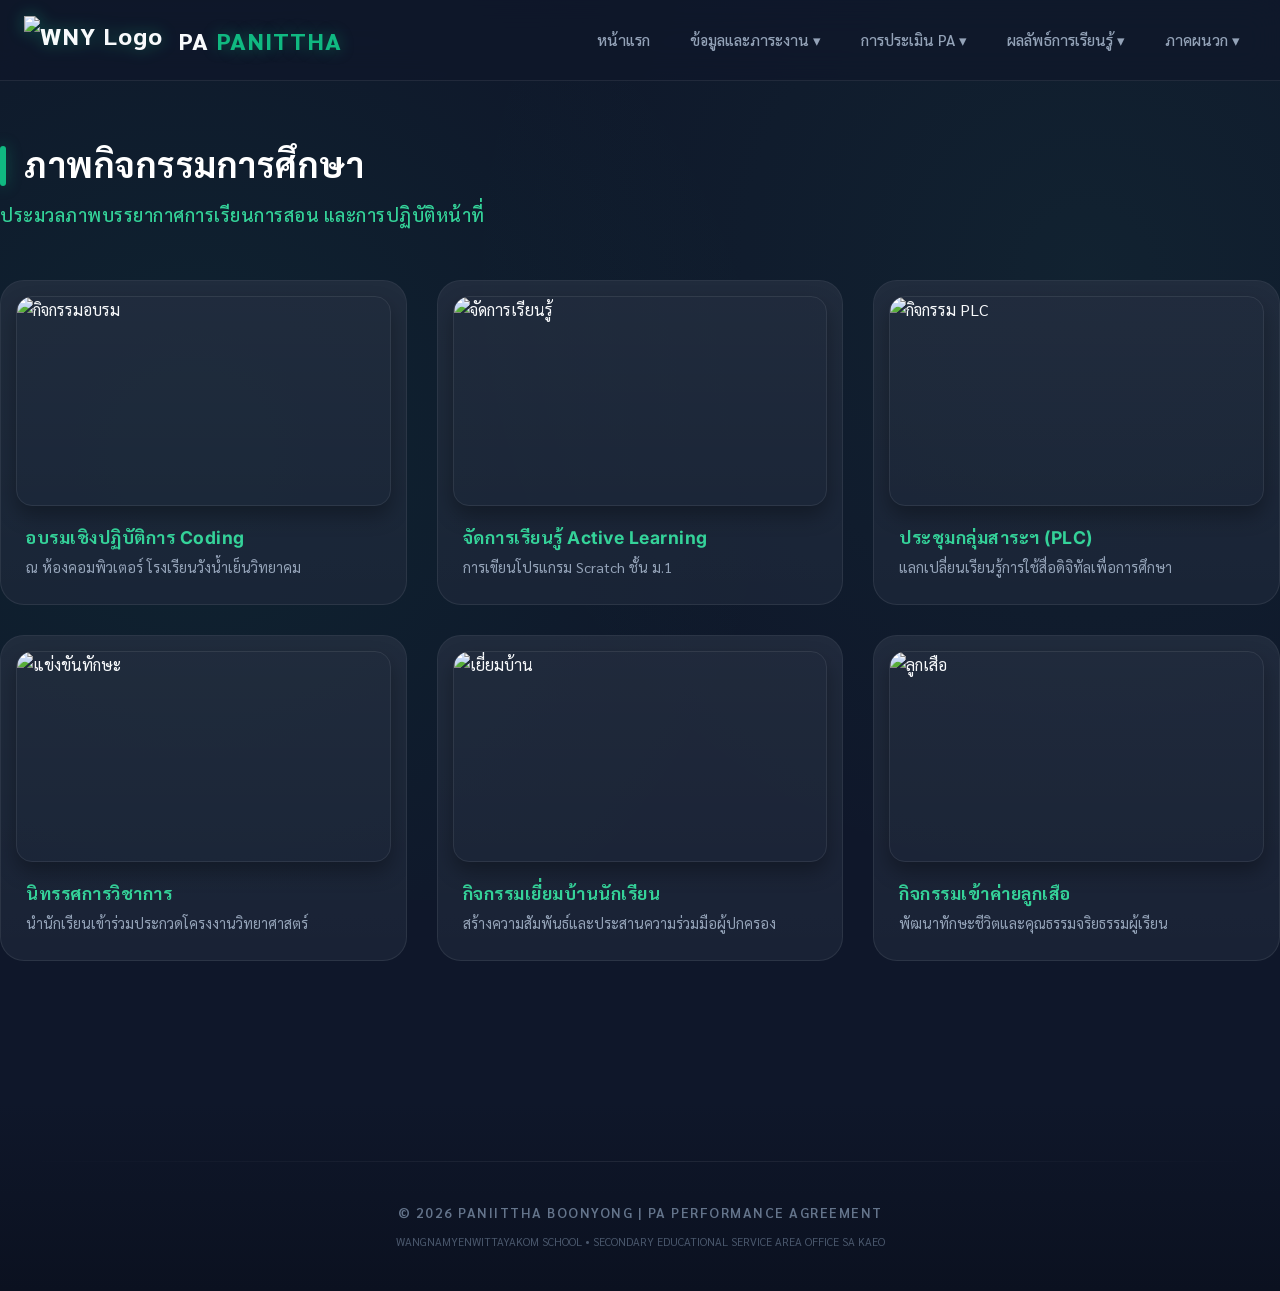
==== activities.html @ 5fad7bea "Add files via upload" ====
<!DOCTYPE html>
<html lang="th">
<head>
    <meta charset="UTF-8">
    <meta name="viewport" content="width=device-width, initial-scale=1.0">
    <title>PA | PANITTHA - ภาพกิจกรรม</title>
    <link rel="icon" type="image/png" href="https://upload.wikimedia.org/wikipedia/commons/1/15/Wny-logo.png">
    <link rel="stylesheet" href="style.css">
</head>
<body>
    <nav class="navbar">
        <div class="container nav-wrapper">
            <div class="logo">
                <img src="https://upload.wikimedia.org/wikipedia/commons/1/15/Wny-logo.png" alt="WNY Logo">
                <div style="line-height: 1.2;">
                    PA <span>PANITTHA</span>
                </div>
            </div>
            <ul class="nav-menu">
                <li><a href="index.html" >หน้าแรก</a></li>
                <li class="dropdown">
                    <a href="#" >ข้อมูลและภาระงาน ▾</a>
                    <div class="dropdown-content">
                        <a href="profile.html" >ข้อมูลทั่วไป</a>
                        <a href="workload.html" >ภาระงานตาม ก.ค.ศ.</a>
                    </div>
                </li>
                <li class="dropdown">
                    <a href="#" >การประเมิน PA ▾</a>
                    <div class="dropdown-content">
                        <a href="part1.html" >องค์ประกอบที่ 1 (การจัดการเรียนรู้)</a>
                        <a href="part2.html" >องค์ประกอบที่ 2 (การส่งเสริมฯ)</a>
                        <a href="part3.html" >องค์ประกอบที่ 3 (การพัฒนาตนเอง)</a>
                        <a href="challenge.html" >ประเด็นท้าทาย (ส่วนที่ 2)</a>
                    </div>
                </li>
                <li class="dropdown">
                    <a href="#" >ผลลัพธ์การเรียนรู้ ▾</a>
                    <div class="dropdown-content">
                        <a href="innovation.html" >สื่อและนวัตกรรม</a>
                        <a href="students.html" >ผลงานนักเรียน</a>
                    </div>
                </li>
                <li class="dropdown">
                    <a href="#" class="active">ภาคผนวก ▾</a>
                    <div class="dropdown-content">
                        <a href="activities.html" class="active" style="color:var(--text-main); background:rgba(16,185,129,0.15)">ภาพกิจกรรม</a>
                        <a href="awards.html" >เกียรติบัตร</a>
                    </div>
                </li>
            </ul>
        </div>
    </nav>

    <main class="container page-content">
        <header class="content-header">
            <h2 class="section-title">ภาพกิจกรรมการศึกษา</h2>
            <p class="section-subtitle">ประมวลภาพบรรยากาศการเรียนการสอน และการปฏิบัติหน้าที่</p>
        </header>

        <div class="image-grid-outside" style="grid-template-columns: repeat(auto-fill, minmax(350px, 1fr)); gap: 30px;">
            <!-- Activity 1 -->
            <div class="card" style="padding: 15px;">
                <div class="image-box" style="aspect-ratio: 16/9;">
                    <img src="https://images.unsplash.com/photo-1577896851231-70ef18881754?ixlib=rb-1.2.1&auto=format&fit=crop&w=800&q=80" alt="กิจกรรมอบรม">
                    <div class="image-overlay"><span>ดูรูปขยาย</span></div>
                </div>
                <div style="padding: 20px 10px 10px;">
                    <h4 style="color: var(--primary-light); font-size: 1.1rem; margin-bottom: 5px;">อบรมเชิงปฏิบัติการ Coding</h4>
                    <p style="color: var(--text-dim); font-size: 0.9rem;">ณ ห้องคอมพิวเตอร์ โรงเรียนวังน้ำเย็นวิทยาคม</p>
                </div>
            </div>

            <!-- Activity 2 -->
            <div class="card" style="padding: 15px;">
                <div class="image-box" style="aspect-ratio: 16/9;">
                    <img src="https://images.unsplash.com/photo-1516321497487-e288fb19713f?ixlib=rb-1.2.1&auto=format&fit=crop&w=800&q=80" alt="จัดการเรียนรู้">
                    <div class="image-overlay"><span>ดูรูปขยาย</span></div>
                </div>
                <div style="padding: 20px 10px 10px;">
                    <h4 style="color: var(--primary-light); font-size: 1.1rem; margin-bottom: 5px;">จัดการเรียนรู้ Active Learning</h4>
                    <p style="color: var(--text-dim); font-size: 0.9rem;">การเขียนโปรแกรม Scratch ชั้น ม.1</p>
                </div>
            </div>

            <!-- Activity 3 -->
            <div class="card" style="padding: 15px;">
                <div class="image-box" style="aspect-ratio: 16/9;">
                    <img src="https://images.unsplash.com/photo-1524178232363-1fb2b075b655?ixlib=rb-1.2.1&auto=format&fit=crop&w=800&q=80" alt="กิจกรรม PLC">
                    <div class="image-overlay"><span>ดูรูปขยาย</span></div>
                </div>
                <div style="padding: 20px 10px 10px;">
                    <h4 style="color: var(--primary-light); font-size: 1.1rem; margin-bottom: 5px;">ประชุมกลุ่มสาระฯ (PLC)</h4>
                    <p style="color: var(--text-dim); font-size: 0.9rem;">แลกเปลี่ยนเรียนรู้การใช้สื่อดิจิทัลเพื่อการศึกษา</p>
                </div>
            </div>

            <!-- Activity 4 -->
            <div class="card" style="padding: 15px;">
                <div class="image-box" style="aspect-ratio: 16/9;">
                    <img src="https://images.unsplash.com/photo-1503676260728-1c00da094a0b?ixlib=rb-1.2.1&auto=format&fit=crop&w=800&q=80" alt="แข่งขันทักษะ">
                    <div class="image-overlay"><span>ดูรูปขยาย</span></div>
                </div>
                <div style="padding: 20px 10px 10px;">
                    <h4 style="color: var(--primary-light); font-size: 1.1rem; margin-bottom: 5px;">นิทรรศการวิชาการ</h4>
                    <p style="color: var(--text-dim); font-size: 0.9rem;">นำนักเรียนเข้าร่วมประกวดโครงงานวิทยาศาสตร์</p>
                </div>
            </div>
            
            <!-- Activity 5 -->
            <div class="card" style="padding: 15px;">
                <div class="image-box" style="aspect-ratio: 16/9;">
                    <img src="https://images.unsplash.com/photo-1510070112810-d4e9a46d9e91?ixlib=rb-1.2.1&auto=format&fit=crop&w=800&q=80" alt="เยี่ยมบ้าน">
                    <div class="image-overlay"><span>ดูรูปขยาย</span></div>
                </div>
                <div style="padding: 20px 10px 10px;">
                    <h4 style="color: var(--primary-light); font-size: 1.1rem; margin-bottom: 5px;">กิจกรรมเยี่ยมบ้านนักเรียน</h4>
                    <p style="color: var(--text-dim); font-size: 0.9rem;">สร้างความสัมพันธ์และประสานความร่วมมือผู้ปกครอง</p>
                </div>
            </div>

            <!-- Activity 6 -->
            <div class="card" style="padding: 15px;">
                <div class="image-box" style="aspect-ratio: 16/9;">
                    <img src="https://images.unsplash.com/photo-1522202176988-66273c2fd55f?ixlib=rb-1.2.1&auto=format&fit=crop&w=800&q=80" alt="ลูกเสือ">
                    <div class="image-overlay"><span>ดูรูปขยาย</span></div>
                </div>
                <div style="padding: 20px 10px 10px;">
                    <h4 style="color: var(--primary-light); font-size: 1.1rem; margin-bottom: 5px;">กิจกรรมเข้าค่ายลูกเสือ</h4>
                    <p style="color: var(--text-dim); font-size: 0.9rem;">พัฒนาทักษะชีวิตและคุณธรรมจริยธรรมผู้เรียน</p>
                </div>
            </div>
        </div>
    </main>

    <footer>
        <div class="container footer-content">
            <div class="footer-line"></div>
            <p class="copyright">© 2026 PANIITTHA BOONYONG | PA PERFORMANCE AGREEMENT</p>
            <p class="sub-footer">WANGNAMYENWITTAYAKOM SCHOOL • SECONDARY EDUCATIONAL SERVICE AREA OFFICE SA KAEO</p>
        </div>
    </footer>

    <script src="script.js"></script>
</body>
</html>
---- style.css ----
/* PA EXPERT SYSTEM - PREMIUM DESIGN STYLESHEET */
@import url("https://fonts.googleapis.com/css2?family=Sarabun:wght@300;400;500;600;700&family=Inter:wght@400;500;600;700&display=swap");

:root {
  --primary: #10b981;
  --primary-light: #34d399;
  --primary-dark: #059669;
  --primary-glow: rgba(16, 185, 129, 0.4);
  --dark-bg: #0f172a;
  --darker-bg: #0b1120;
  --card-bg: rgba(30, 41, 59, 0.7);
  --card-bg-hover: rgba(30, 41, 59, 0.9);
  --glass-border: rgba(255, 255, 255, 0.08);
  --glass-border-hover: rgba(16, 185, 129, 0.3);
  --text-main: #f8fafc;
  --text-dim: #94a3b8;
  --text-muted: #64748b;
  --transition: all 0.4s cubic-bezier(0.4, 0, 0.2, 1);
}

* {
  margin: 0;
  padding: 0;
  box-sizing: border-box;
}

body {
  background-color: var(--dark-bg);
  color: var(--text-main);
  font-family: "Sarabun", "Inter", sans-serif;
  line-height: 1.6;
  overflow-x: hidden;
  background-image:
    radial-gradient(
      circle at 15% 50%,
      rgba(16, 185, 129, 0.08) 0%,
      transparent 50%
    ),
    radial-gradient(
      circle at 85% 30%,
      rgba(52, 211, 153, 0.06) 0%,
      transparent 50%
    );
  background-attachment: fixed;
}

.container {
  max-width: 1280px;
  margin: 0 auto;
  padding: 0 24px;
}

/* Typography Enhancements */
h1,
h2,
h3,
h4,
h5,
h6 {
  font-family: "Inter", "Sarabun", sans-serif;
  font-weight: 700;
  line-height: 1.4;
  letter-spacing: 0.5px;
}

/* Navbar Premium Glassmorphism */
.navbar {
  background: rgba(15, 23, 42, 0.75);
  backdrop-filter: blur(16px);
  -webkit-backdrop-filter: blur(16px);
  border-bottom: 1px solid var(--glass-border);
  position: sticky;
  top: 0;
  z-index: 1000;
  padding: 1rem 0;
  transition: var(--transition);
}

.navbar.scrolled {
  padding: 0.7rem 0;
  background: rgba(11, 17, 32, 0.9);
  box-shadow: 0 4px 30px rgba(0, 0, 0, 0.3);
}

.nav-wrapper {
  display: flex;
  justify-content: space-between;
  align-items: center;
}

.logo {
  font-size: 1.5rem;
  font-weight: 800;
  letter-spacing: 1px;
  display: flex;
  align-items: center;
  gap: 15px;
  cursor: pointer;
}

.logo span {
  color: var(--primary);
  text-shadow: 0 0 15px var(--primary-glow);
}

.logo img {
  height: 48px;
  width: auto;
  filter: drop-shadow(0 0 8px var(--primary-glow));
  transition: transform 0.5s cubic-bezier(0.34, 1.56, 0.64, 1);
}

.logo:hover img {
  transform: scale(1.1) rotate(5deg);
}

.nav-menu {
  display: flex;
  list-style: none;
  gap: 8px;
}

.nav-menu a {
  color: var(--text-dim);
  text-decoration: none;
  font-size: 0.95rem;
  font-weight: 500;
  padding: 8px 16px;
  border-radius: 10px;
  transition: var(--transition);
  position: relative;
}

.nav-menu a:hover,
.nav-menu a.active {
  color: var(--text-main);
  background: rgba(16, 185, 129, 0.15);
}

.nav-menu a.active::after {
  content: "";
  position: absolute;
  bottom: 0;
  left: 10%;
  width: 80%;
  height: 3px;
  background: var(--primary);
  border-radius: 3px 3px 0 0;
  box-shadow: 0 -2px 10px var(--primary-glow);
}

/* Premium Dropdown */
.dropdown {
  position: relative;
}
.dropdown-content {
  visibility: hidden;
  opacity: 0;
  position: absolute;
  top: 120%;
  left: 50%;
  transform: translateX(-50%) translateY(10px);
  background: rgba(15, 23, 42, 0.95);
  backdrop-filter: blur(20px);
  min-width: 280px;
  border-radius: 16px;
  border: 1px solid var(--glass-border);
  box-shadow: 0 20px 40px rgba(0, 0, 0, 0.6);
  padding: 12px;
  transition: var(--transition);
  z-index: 100;
}

.dropdown:hover .dropdown-content {
  visibility: visible;
  opacity: 1;
  transform: translateX(-50%) translateY(0);
}

.dropdown-content a {
  display: block;
  padding: 12px 16px;
  margin-bottom: 4px;
  border-radius: 8px;
  color: var(--text-dim);
}

.dropdown-content a:last-child {
  margin-bottom: 0;
}

/* Hero Section */
.hero {
  padding: 60px 0 100px;
  text-align: center;
}
.banner-container {
  width: 100%;
  height: 380px;
  border-radius: 30px;
  background: linear-gradient(135deg, #059669 0%, #022c22 100%);
  margin-bottom: -160px;
  overflow: hidden;
  position: relative;
  border: 1px solid var(--glass-border);
  box-shadow: 0 30px 60px rgba(0, 0, 0, 0.4);
}
.banner-img {
  width: 100%;
  height: 100%;
  object-fit: cover;
  opacity: 0.5;
  mix-blend-mode: overlay;
  transition: transform 10s ease;
}
.banner-container:hover .banner-img {
  transform: scale(1.05);
}

.profile-header-card {
  background: rgba(30, 41, 59, 0.6);
  backdrop-filter: blur(24px);
  -webkit-backdrop-filter: blur(24px);
  border: 1px solid var(--glass-border);
  border-radius: 30px;
  padding: 50px;
  display: flex;
  align-items: center;
  gap: 50px;
  box-shadow: 0 25px 50px -12px rgba(0, 0, 0, 0.7);
  max-width: 950px;
  margin: 0 auto;
  position: relative;
  text-align: left;
  transition: var(--transition);
}

.profile-header-card:hover {
  border-color: var(--glass-border-hover);
  box-shadow: 0 30px 60px -10px rgba(16, 185, 129, 0.2);
}

.profile-img-container {
  width: 200px;
  height: 200px;
  border-radius: 50%;
  border: 4px solid var(--primary);
  padding: 6px;
  overflow: hidden;
  flex-shrink: 0;
  box-shadow: 0 0 30px var(--primary-glow);
  background: var(--dark-bg);
}
.profile-img-container img {
  width: 100%;
  height: 100%;
  object-fit: cover;
  border-radius: 50%;
}

.profile-text h1 {
  font-size: 2.8rem;
  background: linear-gradient(to right, #fff, var(--primary-light));
  -webkit-background-clip: text;
  -webkit-text-fill-color: transparent;
  margin-bottom: 5px;
}

/* Universal Cards & Grid */
.section-title {
  font-size: 2.2rem;
  margin-bottom: 10px;
  position: relative;
  padding-left: 24px;
  color: #fff;
  display: flex;
  flex-direction: column;
}

.section-title::before {
  content: "";
  position: absolute;
  left: 0;
  top: 5px;
  width: 6px;
  height: 40px;
  background: var(--primary);
  border-radius: 10px;
  box-shadow: 0 0 15px var(--primary-glow);
}

.card {
  background: var(--card-bg);
  border: 1px solid var(--glass-border);
  border-radius: 24px;
  padding: 35px;
  transition: var(--transition);
  height: 100%;
  position: relative;
  overflow: hidden;
}

.card::before {
  content: "";
  position: absolute;
  top: 0;
  left: 0;
  width: 100%;
  height: 100%;
  background: linear-gradient(
    180deg,
    rgba(255, 255, 255, 0.03) 0%,
    transparent 100%
  );
  pointer-events: none;
}

.card:hover {
  background: var(--card-bg-hover);
  border-color: var(--primary-light);
  transform: translateY(-8px);
  box-shadow:
    0 20px 40px rgba(0, 0, 0, 0.5),
    0 0 20px rgba(16, 185, 129, 0.1);
}

.btn {
  display: inline-block;
  background: var(--primary);
  color: white;
  text-decoration: none;
  padding: 12px 28px;
  border-radius: 12px;
  font-weight: 600;
  transition: var(--transition);
  border: none;
  cursor: pointer;
  text-align: center;
}

.btn:hover {
  background: var(--primary-light);
  transform: translateY(-3px);
  box-shadow: 0 10px 20px rgba(16, 185, 129, 0.3);
}

/* Indicators (Part 1, 2, 3) */
.page-content {
  padding: 60px 0;
}
.content-header {
  margin-bottom: 50px;
  text-align: left;
}
.section-subtitle {
  color: var(--primary-light);
  font-size: 1.15rem;
  margin-top: 10px;
  font-weight: 500;
  letter-spacing: 0.5px;
  line-height: 1.6;
}

.indicator-item {
  margin-bottom: 60px;
}

.card-header {
  display: flex;
  align-items: center;
  gap: 24px;
  margin-bottom: 30px;
}
.indicator-number {
  background: linear-gradient(135deg, var(--primary), var(--primary-dark));
  color: white;
  width: 60px;
  height: 60px;
  border-radius: 16px;
  display: flex;
  align-items: center;
  justify-content: center;
  font-weight: 800;
  font-size: 1.5rem;
  flex-shrink: 0;
  box-shadow: 0 10px 20px var(--primary-glow);
}
.header-text h3 {
  font-size: 1.6rem;
  color: #fff;
  margin-bottom: 8px;
  letter-spacing: 0.5px;
  line-height: 1.4;
}
.status-tag {
  font-size: 0.8rem;
  background: rgba(16, 185, 129, 0.15);
  color: var(--primary-light);
  padding: 4px 12px;
  border-radius: 20px;
  display: inline-block;
  border: 1px solid rgba(16, 185, 129, 0.3);
  font-weight: 600;
  letter-spacing: 0.5px;
}

.content-grid {
  display: grid;
  grid-template-columns: 1fr 1fr;
  gap: 30px;
  margin-bottom: 30px;
}
.content-box {
  background: rgba(15, 23, 42, 0.4);
  padding: 24px;
  border-radius: 16px;
  border: 1px solid var(--glass-border);
}
.content-box label {
  display: block;
  color: var(--primary-light);
  font-weight: 700;
  font-size: 0.9rem;
  text-transform: uppercase;
  margin-bottom: 12px;
  letter-spacing: 1px;
  display: flex;
  align-items: center;
  gap: 8px;
}
.content-box label:not(:first-child) {
  margin-top: 1.5rem;
}
.content-box label::before {
  content: "";
  width: 8px;
  height: 8px;
  border-radius: 50%;
  background: var(--primary);
  box-shadow: 0 0 8px var(--primary);
}
.content-box p {
  color: var(--text-dim);
  text-align: justify;
  font-size: 1rem;
  line-height: 1.8;
  letter-spacing: 0.3px;
}

.card-footer {
  border-top: 1px solid var(--glass-border);
  padding-top: 30px;
  display: flex;
  justify-content: space-between;
  align-items: center;
}
.result-info {
  max-width: 70%;
}
.result-info label {
  color: var(--text-main);
  font-size: 1.1rem;
  font-weight: 700;
  margin-bottom: 8px;
  display: block;
}
.result-info p {
  color: var(--text-dim);
}

.btn-evidence {
  background: transparent;
  color: var(--primary-light);
  text-decoration: none;
  padding: 12px 24px;
  border-radius: 12px;
  font-weight: 600;
  transition: var(--transition);
  display: inline-block;
  border: 2px solid var(--primary);
}
.btn-evidence:hover {
  background: var(--primary);
  color: white;
  transform: translateY(-3px);
  box-shadow: 0 10px 20px rgba(16, 185, 129, 0.3);
}

/* Image Grids */
.image-showcase {
  margin-top: 40px;
}
.showcase-header {
  display: flex;
  align-items: center;
  gap: 20px;
  margin-bottom: 24px;
}
.showcase-title {
  font-size: 1rem;
  color: var(--text-main);
  font-weight: 600;
  text-transform: uppercase;
  white-space: nowrap;
  letter-spacing: 1px;
}
.title-line {
  height: 1px;
  background: linear-gradient(90deg, var(--glass-border), transparent);
  width: 100%;
}

.image-grid-outside {
  display: grid;
  grid-template-columns: repeat(auto-fill, minmax(250px, 1fr));
  gap: 24px;
}
.image-box {
  position: relative;
  border-radius: 16px;
  overflow: hidden;
  border: 1px solid var(--glass-border);
  aspect-ratio: 4/3;
  cursor: pointer;
  box-shadow: 0 10px 20px rgba(0, 0, 0, 0.3);
}
.image-box img {
  width: 100%;
  height: 100%;
  object-fit: cover;
  transition: transform 0.6s cubic-bezier(0.4, 0, 0.2, 1);
}
.image-overlay {
  position: absolute;
  inset: 0;
  background: rgba(15, 23, 42, 0.7);
  display: flex;
  align-items: center;
  justify-content: center;
  opacity: 0;
  transition: var(--transition);
  backdrop-filter: blur(4px);
}
.image-overlay span {
  color: white;
  font-weight: 600;
  font-size: 1rem;
  border: 2px solid var(--primary);
  padding: 8px 20px;
  border-radius: 30px;
  transform: translateY(20px);
  transition: var(--transition);
}
.image-box:hover img {
  transform: scale(1.1);
}
.image-box:hover .image-overlay {
  opacity: 1;
}
.image-box:hover .image-overlay span {
  transform: translateY(0);
}

/* Workload Specific Styles */
.workload-summary-grid {
  display: grid;
  grid-template-columns: repeat(auto-fit, minmax(220px, 1fr));
  gap: 24px;
  margin-bottom: 50px;
}

.summary-card {
  background: rgba(30, 41, 59, 0.5);
  border: 1px solid var(--glass-border);
  padding: 30px 20px;
  border-radius: 24px;
  text-align: center;
  transition: var(--transition);
  backdrop-filter: blur(10px);
}

.summary-card:hover {
  transform: translateY(-8px);
  border-color: var(--primary-light);
  box-shadow: 0 20px 40px rgba(0, 0, 0, 0.4);
}

.summary-card.highlight {
  background: linear-gradient(
    135deg,
    rgba(16, 185, 129, 0.15),
    rgba(5, 150, 105, 0.1)
  );
  border: 1px solid var(--primary);
  box-shadow: 0 0 30px rgba(16, 185, 129, 0.15);
}

.summary-label {
  display: block;
  font-size: 0.9rem;
  color: var(--text-dim);
  margin-bottom: 15px;
  font-weight: 600;
}
.summary-value {
  display: block;
  font-size: 3.5rem;
  font-weight: 800;
  color: var(--text-main);
  line-height: 1;
  margin-bottom: 5px;
  font-family: "Inter", sans-serif;
}
.summary-card.highlight .summary-value {
  color: var(--primary-light);
  text-shadow: 0 0 20px rgba(52, 211, 153, 0.4);
}
.summary-unit {
  font-size: 0.85rem;
  color: var(--text-muted);
  text-transform: uppercase;
  letter-spacing: 1px;
}

.workload-section {
  margin-bottom: 40px;
}

.card-body-flex {
  display: flex;
  gap: 40px;
  align-items: flex-start;
}
.table-container {
  flex: 1.6;
  width: 100%;
}

.side-image-container {
  flex: 1;
  border-radius: 20px;
  overflow: hidden;
  position: relative;
  box-shadow: 0 15px 30px rgba(0, 0, 0, 0.4);
}
.side-image-container img {
  width: 100%;
  height: 100%;
  object-fit: cover;
  display: block;
  transition: transform 0.8s ease;
}
.side-image-container:hover img {
  transform: scale(1.08);
}

/* Premium Tables */
table {
  width: 100%;
  margin-top: 10px;
  border-collapse: separate;
  border-spacing: 0;
  border-radius: 16px;
  overflow: hidden;
  background: rgba(15, 23, 42, 0.4);
  border: 1px solid var(--glass-border);
}

th {
  padding: 16px 20px;
  background: rgba(255, 255, 255, 0.03);
  color: var(--text-main);
  font-weight: 600;
  font-size: 0.95rem;
  text-align: left;
  border-bottom: 1px solid var(--glass-border);
}

td {
  padding: 16px 20px;
  font-size: 0.95rem;
  color: var(--text-dim);
  border-bottom: 1px solid rgba(255, 255, 255, 0.02);
  transition: var(--transition);
}

tr:hover td {
  background: rgba(255, 255, 255, 0.03);
  color: var(--text-main);
}
tr:last-child td {
  border-bottom: none;
}

.table-total {
  background: rgba(16, 185, 129, 0.08);
}
.table-total td {
  font-weight: 700;
  color: var(--primary-light);
  border-top: 2px solid var(--primary);
}

/* Lightbox Modal */
.lightbox {
  position: fixed;
  inset: 0;
  z-index: 2000;
  background: rgba(5, 8, 15, 0.95);
  backdrop-filter: blur(10px);
  display: flex;
  align-items: center;
  justify-content: center;
  opacity: 0;
  visibility: hidden;
  transition: var(--transition);
}
.lightbox.active {
  opacity: 1;
  visibility: visible;
}
.lightbox img {
  max-width: 90%;
  max-height: 90vh;
  border-radius: 12px;
  box-shadow: 0 25px 50px rgba(0, 0, 0, 0.8);
  transform: scale(0.9);
  transition: transform 0.4s cubic-bezier(0.34, 1.56, 0.64, 1);
}
.lightbox.active img {
  transform: scale(1);
}
.lightbox-close {
  position: absolute;
  top: 30px;
  right: 40px;
  color: white;
  font-size: 2.5rem;
  cursor: pointer;
  transition: var(--transition);
}
.lightbox-close:hover {
  color: var(--primary);
  transform: rotate(90deg);
}

/* Footer */
footer {
  padding: 60px 0 40px;
  text-align: center;
  margin-top: 80px;
  position: relative;
  background: linear-gradient(0deg, rgba(11, 17, 32, 1) 0%, transparent 100%);
}
.footer-line {
  height: 1px;
  width: 100%;
  background: linear-gradient(
    90deg,
    transparent,
    var(--glass-border),
    transparent
  );
  margin-bottom: 40px;
}
.copyright {
  font-size: 0.85rem;
  letter-spacing: 1.5px;
  color: var(--text-muted);
  text-transform: uppercase;
  font-weight: 600;
}
.sub-footer {
  font-size: 0.7rem;
  margin-top: 10px;
  color: var(--text-muted);
  opacity: 0.7;
}

/* Responsive */
@media (max-width: 992px) {
  .content-grid {
    grid-template-columns: 1fr;
  }
  .card-body-flex {
    flex-direction: column;
  }
  .side-image-container {
    width: 100%;
    aspect-ratio: 16/9;
  }
  .profile-header-card {
    flex-direction: column;
    text-align: center;
    gap: 30px;
    padding: 40px 20px;
  }
}
@media (max-width: 768px) {
  .nav-wrapper {
    flex-direction: column;
    gap: 15px;
  }
  .nav-menu {
    flex-wrap: wrap;
    justify-content: center;
  }
  .card-footer {
    flex-direction: column;
    align-items: flex-start;
    gap: 20px;
  }
  .result-info {
    max-width: 100%;
  }
  .hero {
    padding: 40px 0 80px;
  }
  .profile-img-container {
    width: 160px;
    height: 160px;
  }
  .profile-text h1 {
    font-size: 2.2rem;
  }
}
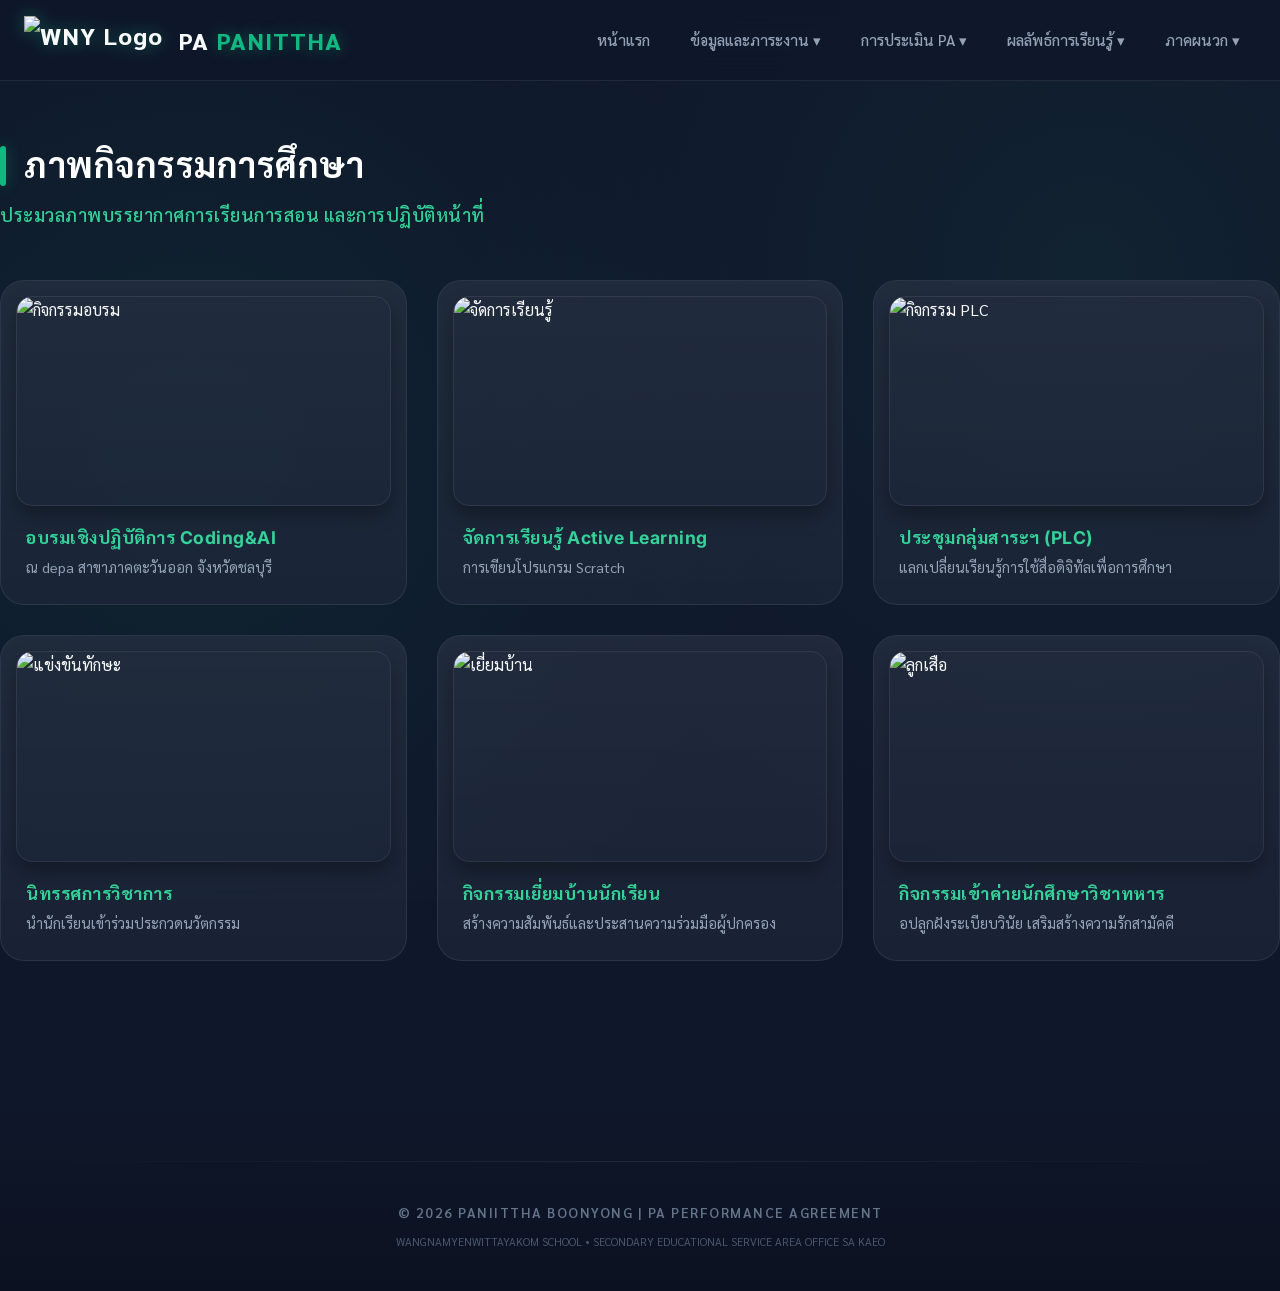
==== commit 8c19e037: "Update activities.html" ====
--- a/activities.html
+++ b/activities.html
@@ -62,31 +62,31 @@
             <!-- Activity 1 -->
             <div class="card" style="padding: 15px;">
                 <div class="image-box" style="aspect-ratio: 16/9;">
-                    <img src="https://images.unsplash.com/photo-1577896851231-70ef18881754?ixlib=rb-1.2.1&auto=format&fit=crop&w=800&q=80" alt="กิจกรรมอบรม">
+                    <img src="https://github.com/ktpedu/PA/blob/main/assets/image/3.27.jpg?raw=true/photo-1577896851231-70ef18881754?ixlib=rb-1.2.1&auto=format&fit=crop&w=800&q=80" alt="กิจกรรมอบรม">
                     <div class="image-overlay"><span>ดูรูปขยาย</span></div>
                 </div>
                 <div style="padding: 20px 10px 10px;">
-                    <h4 style="color: var(--primary-light); font-size: 1.1rem; margin-bottom: 5px;">อบรมเชิงปฏิบัติการ Coding</h4>
-                    <p style="color: var(--text-dim); font-size: 0.9rem;">ณ ห้องคอมพิวเตอร์ โรงเรียนวังน้ำเย็นวิทยาคม</p>
+                    <h4 style="color: var(--primary-light); font-size: 1.1rem; margin-bottom: 5px;">อบรมเชิงปฏิบัติการ Coding&AI</h4>
+                    <p style="color: var(--text-dim); font-size: 0.9rem;">ณ depa สาขาภาคตะวันออก จังหวัดชลบุรี</p>
                 </div>
             </div>
 
             <!-- Activity 2 -->
             <div class="card" style="padding: 15px;">
                 <div class="image-box" style="aspect-ratio: 16/9;">
-                    <img src="https://images.unsplash.com/photo-1516321497487-e288fb19713f?ixlib=rb-1.2.1&auto=format&fit=crop&w=800&q=80" alt="จัดการเรียนรู้">
+                    <img src="https://github.com/ktpedu/PA/blob/main/assets/image/1.4.3.jpg?raw=true/photo-1516321497487-e288fb19713f?ixlib=rb-1.2.1&auto=format&fit=crop&w=800&q=80" alt="จัดการเรียนรู้">
                     <div class="image-overlay"><span>ดูรูปขยาย</span></div>
                 </div>
                 <div style="padding: 20px 10px 10px;">
                     <h4 style="color: var(--primary-light); font-size: 1.1rem; margin-bottom: 5px;">จัดการเรียนรู้ Active Learning</h4>
-                    <p style="color: var(--text-dim); font-size: 0.9rem;">การเขียนโปรแกรม Scratch ชั้น ม.1</p>
+                    <p style="color: var(--text-dim); font-size: 0.9rem;">การเขียนโปรแกรม Scratch </p>
                 </div>
             </div>
 
             <!-- Activity 3 -->
             <div class="card" style="padding: 15px;">
                 <div class="image-box" style="aspect-ratio: 16/9;">
-                    <img src="https://images.unsplash.com/photo-1524178232363-1fb2b075b655?ixlib=rb-1.2.1&auto=format&fit=crop&w=800&q=80" alt="กิจกรรม PLC">
+                    <img src="https://github.com/ktpedu/PA/blob/main/assets/image/S__15941636_0.jpg?raw=true/photo-1524178232363-1fb2b075b655?ixlib=rb-1.2.1&auto=format&fit=crop&w=800&q=80" alt="กิจกรรม PLC">
                     <div class="image-overlay"><span>ดูรูปขยาย</span></div>
                 </div>
                 <div style="padding: 20px 10px 10px;">
@@ -98,19 +98,19 @@
             <!-- Activity 4 -->
             <div class="card" style="padding: 15px;">
                 <div class="image-box" style="aspect-ratio: 16/9;">
-                    <img src="https://images.unsplash.com/photo-1503676260728-1c00da094a0b?ixlib=rb-1.2.1&auto=format&fit=crop&w=800&q=80" alt="แข่งขันทักษะ">
+                    <img src="https://github.com/ktpedu/PA/blob/main/assets/image/3.32.jpg?raw=true/photo-1503676260728-1c00da094a0b?ixlib=rb-1.2.1&auto=format&fit=crop&w=800&q=80" alt="แข่งขันทักษะ">
                     <div class="image-overlay"><span>ดูรูปขยาย</span></div>
                 </div>
                 <div style="padding: 20px 10px 10px;">
                     <h4 style="color: var(--primary-light); font-size: 1.1rem; margin-bottom: 5px;">นิทรรศการวิชาการ</h4>
-                    <p style="color: var(--text-dim); font-size: 0.9rem;">นำนักเรียนเข้าร่วมประกวดโครงงานวิทยาศาสตร์</p>
+                    <p style="color: var(--text-dim); font-size: 0.9rem;">นำนักเรียนเข้าร่วมประกวดนวัตกรรม</p>
                 </div>
             </div>
             
             <!-- Activity 5 -->
             <div class="card" style="padding: 15px;">
                 <div class="image-box" style="aspect-ratio: 16/9;">
-                    <img src="https://images.unsplash.com/photo-1510070112810-d4e9a46d9e91?ixlib=rb-1.2.1&auto=format&fit=crop&w=800&q=80" alt="เยี่ยมบ้าน">
+                    <img src="https://github.com/ktpedu/PA/blob/main/assets/image/2.24.jpg?raw=true/photo-1510070112810-d4e9a46d9e91?ixlib=rb-1.2.1&auto=format&fit=crop&w=800&q=80" alt="เยี่ยมบ้าน">
                     <div class="image-overlay"><span>ดูรูปขยาย</span></div>
                 </div>
                 <div style="padding: 20px 10px 10px;">
@@ -122,12 +122,12 @@
             <!-- Activity 6 -->
             <div class="card" style="padding: 15px;">
                 <div class="image-box" style="aspect-ratio: 16/9;">
-                    <img src="https://images.unsplash.com/photo-1522202176988-66273c2fd55f?ixlib=rb-1.2.1&auto=format&fit=crop&w=800&q=80" alt="ลูกเสือ">
+                    <img src="https://github.com/ktpedu/PA/blob/main/assets/image/ACC01.jpg?raw=true/photo-1522202176988-66273c2fd55f?ixlib=rb-1.2.1&auto=format&fit=crop&w=800&q=80" alt="ลูกเสือ">
                     <div class="image-overlay"><span>ดูรูปขยาย</span></div>
                 </div>
                 <div style="padding: 20px 10px 10px;">
-                    <h4 style="color: var(--primary-light); font-size: 1.1rem; margin-bottom: 5px;">กิจกรรมเข้าค่ายลูกเสือ</h4>
-                    <p style="color: var(--text-dim); font-size: 0.9rem;">พัฒนาทักษะชีวิตและคุณธรรมจริยธรรมผู้เรียน</p>
+                    <h4 style="color: var(--primary-light); font-size: 1.1rem; margin-bottom: 5px;">กิจกรรมเข้าค่ายนักศึกษาวิชาทหาร</h4>
+                    <p style="color: var(--text-dim); font-size: 0.9rem;">อปลูกฝังระเบียบวินัย เสริมสร้างความรักสามัคคี</p>
                 </div>
             </div>
         </div>
@@ -143,4 +143,5 @@
 
     <script src="script.js"></script>
 </body>
-</html>+
+</html>
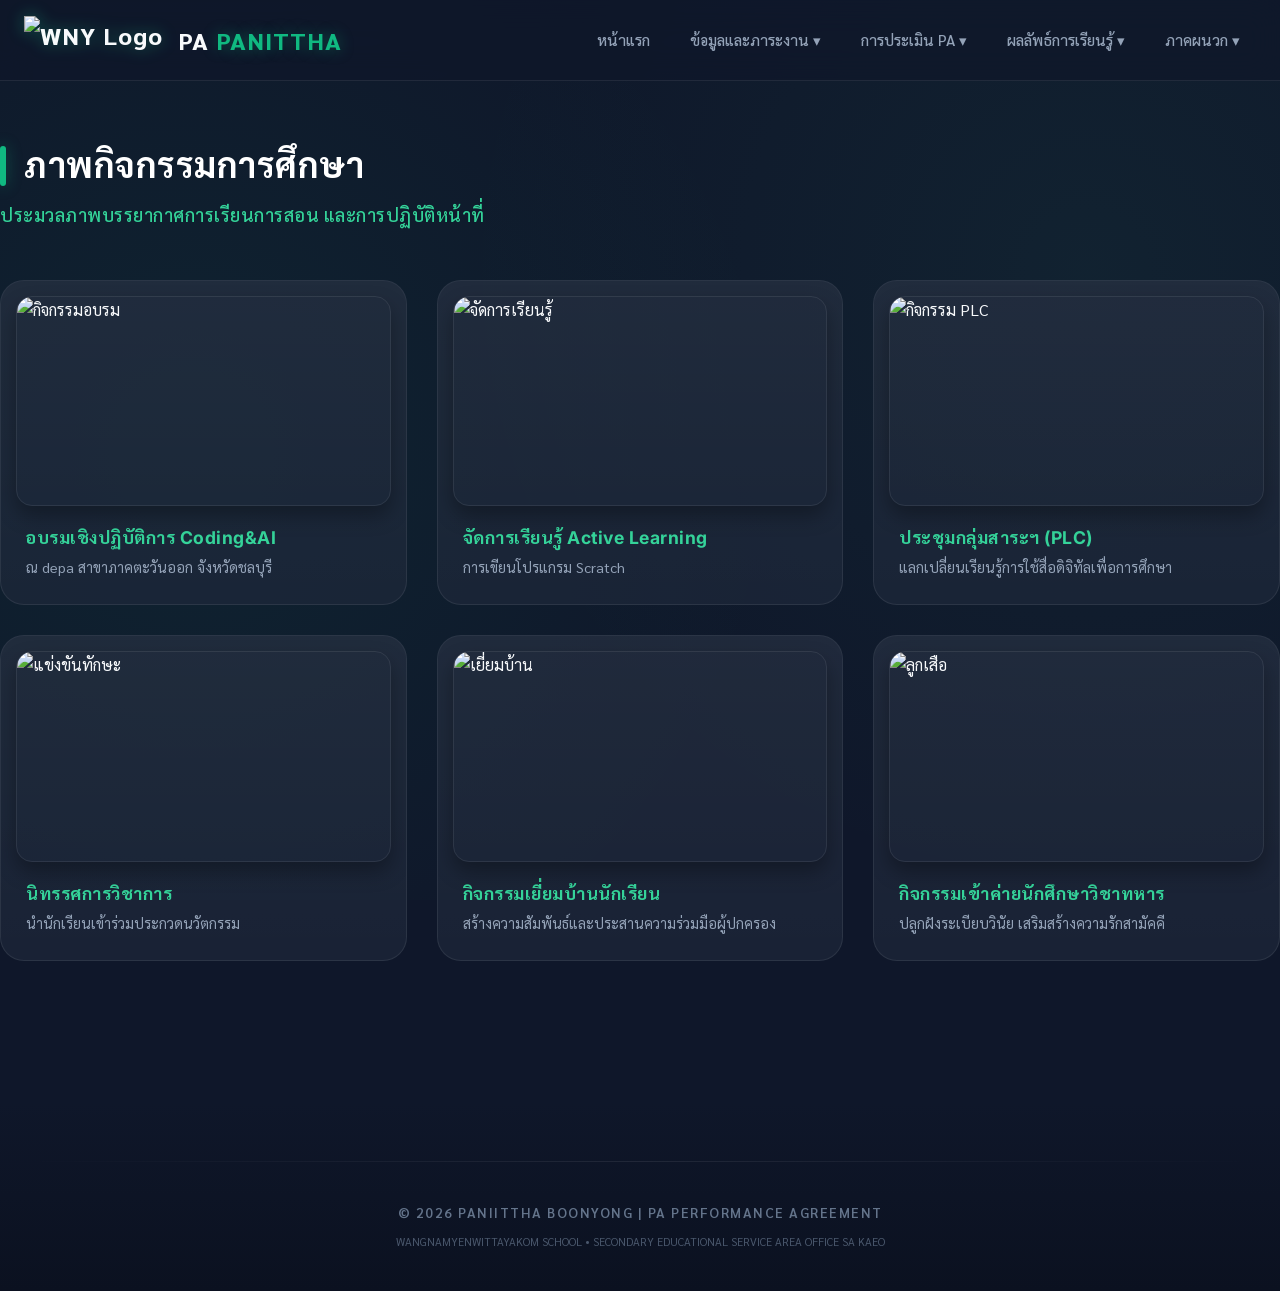
==== commit 7a92a498: "Update activities.html" ====
--- a/activities.html
+++ b/activities.html
@@ -127,7 +127,7 @@
                 </div>
                 <div style="padding: 20px 10px 10px;">
                     <h4 style="color: var(--primary-light); font-size: 1.1rem; margin-bottom: 5px;">กิจกรรมเข้าค่ายนักศึกษาวิชาทหาร</h4>
-                    <p style="color: var(--text-dim); font-size: 0.9rem;">อปลูกฝังระเบียบวินัย เสริมสร้างความรักสามัคคี</p>
+                    <p style="color: var(--text-dim); font-size: 0.9rem;">ปลูกฝังระเบียบวินัย เสริมสร้างความรักสามัคคี</p>
                 </div>
             </div>
         </div>
@@ -145,3 +145,4 @@
 </body>
 
 </html>
+
